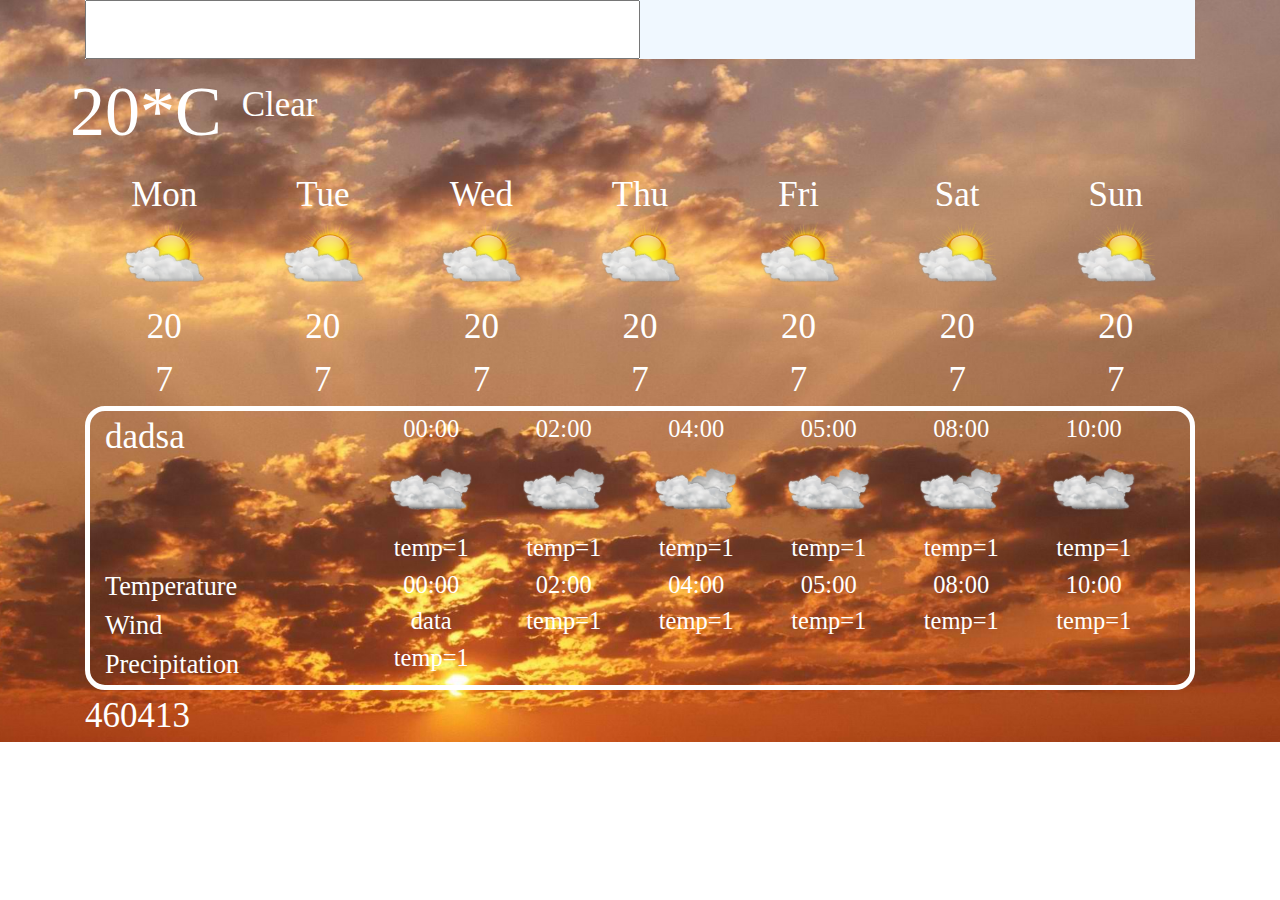
==== web/index.html @ 3d326f6d "Add files via upload" ====
<!DOCTYPE html>
<html>

<head>

    <link rel="stylesheet" href="https://stackpath.bootstrapcdn.com/bootstrap/4.3.1/css/bootstrap.min.css"
        integrity="sha384-ggOyR0iXCbMQv3Xipma34MD+dH/1fQ784/j6cY/iJTQUOhcWr7x9JvoRxT2MZw1T" crossorigin="anonymous">

    <script src="https://code.jquery.com/jquery-3.3.1.slim.min.js"
        integrity="sha384-q8i/X+965DzO0rT7abK41JStQIAqVgRVzpbzo5smXKp4YfRvH+8abtTE1Pi6jizo"
        crossorigin="anonymous"></script>
    <script src="https://cdnjs.cloudflare.com/ajax/libs/popper.js/1.14.7/umd/popper.min.js"
        integrity="sha384-UO2eT0CpHqdSJQ6hJty5KVphtPhzWj9WO1clHTMGa3JDZwrnQq4sF86dIHNDz0W1"
        crossorigin="anonymous"></script>
    <script src="https://stackpath.bootstrapcdn.com/bootstrap/4.3.1/js/bootstrap.min.js"
        integrity="sha384-JjSmVgyd0p3pXB1rRibZUAYoIIy6OrQ6VrjIEaFf/nJGzIxFDsf4x0xIM+B07jRM"
        crossorigin="anonymous"></script>


    <meta charset="utf-8">
    <meta http-equiv="X-UA-Compatible" content="IE=edge">
    <title>Rehtaew today!</title>
    <meta name="viewport" content="width=device-width, initial-scale=1">
    <link rel="stylesheet" type="text/css" media="screen" href="main.css">
    <script src="main.js"></script>

</head>

<body>
    <div id="trash"></div>
    <header></header>
    <!--site header -->
    <div class="container">
        <div class="searchTable">
            <!-- select city-->
            <input type="text" id="cityInputBox">
            <span class="glyphicon glyphicon-search"></span>
        </div>
        <div class="row">
            <!-- Main temprature -->
            <span id="tempratureMain">20*C</span>
            <span id="mainDescription">Clear</span>
        </div>
        <div></div>
        <div class="container">
            <div class="row plits">
                <!-- main plist-->
                <div class="col">
                    <div onclick="clickOnPlitsToLock(this.id)" id="plits1">
                        <div>Mon</div>
                        <div id="plitsWheaterStatus1">
                            <img src="../web/images/statusIcons/sunCloud.ico" alt="">
                        </div>
                        <div id="plitsTemperatureDay">20</div>
                        <div id="plitsTemperatureNIght">7</div>
                    </div>
                </div>
                <div class="col">
                    <div onclick="clickOnPlitsToLock(this.id)" id="plits2">
                        <div>Tue</div>
                        <div id="plitsWheaterStatus2">
                            <img src="../web/images/statusIcons/sunCloud.ico" alt="">
                        </div>
                        <div id="plitsTemperatureDay">20</div>
                        <div id="plitsTemperatureNIght">7</div>
                    </div>
                </div>
                <div class="col">
                    <div onclick="clickOnPlitsToLock(this.id)" id="plits3">
                        <div>Wed</div>
                        <div id="plitsWheaterStatus3">
                            <img src="../web/images/statusIcons/sunCloud.ico" alt="">
                        </div>
                        <div id="plitsTemperatureDay">20</div>
                        <div id="plitsTemperatureNIght">7</div>
                    </div>
                </div>
                <div class="col">
                    <div onclick="clickOnPlitsToLock(this.id)" id="plits">
                        <div>Thu</div>
                        <div id="plitsWheaterStatus4">
                            <img src="../web/images/statusIcons/sunCloud.ico" alt="">
                        </div>
                        <div id="plitsTemperatureDay">20</div>
                        <div id="plitsTemperatureNIght">7</div>
                    </div>
                </div>
                <div class="col">
                    <div onclick="clickOnPlitsToLock(this.id)" id="plits5">
                        <div>Fri</div>
                        <div id="plitsWheaterStatus5">
                            <img src="../web/images/statusIcons/sunCloud.ico" alt="">
                        </div>
                        <div id="plitsTemperatureDay">20</div>
                        <div id="plitsTemperatureNIght">7</div>
                    </div>
                </div>
                <div class="col">
                    <div onclick="clickOnPlitsToLock(this.id)" id="plits6">
                        <div>Sat</div>
                        <div id="plitsWheaterStatus6">
                            <img src="../web/images/statusIcons/sunCloud.ico" alt="">
                        </div>
                        <div id="plitsTemperatureDay">20</div>
                        <div id="plitsTemperatureNIght">7</div>
                    </div>
                </div>
                <div class="col">
                    <div onclick="clickOnPlitsToLock(this.id)" id="plits7">
                        <div>Sun</div>
                        <div id="plitsWheaterStatus7">
                            <img src="../web/images/statusIcons/sunCloud.ico" alt="">
                        </div>
                        <div id="plitsTemperatureDay">20</div>
                        <div id="plitsTemperatureNIght">7</div>
                    </div>
                </div>
            </div>
        </div>
        <div class="container   informationalPanel" id="informationalPanel">
            <div class="row">
                <!--informationalPanel-->
                <div class="col-md-3 col-lg-3">
                    dadsa
                </div>
                <div class="col-md-9 col-lg-9 timeCells row">
                    <div id="timeCell1" class="col">
                        <div>00:00</div>
                        <div><img src="../web/images/statusIcons/cloud.ico" alt=""></div>
                        <div>temp=1</div>
                    </div>
                    <div id="timeCell2" class="col">
                        <div>02:00</div>
                        <div><img src="../web/images/statusIcons/cloud.ico" alt=""></div>
                        <div>temp=1</div>
                    </div>
                    <div id="timeCell3" class="col">
                        <div>04:00</div>
                        <div><img src="../web/images/statusIcons/cloud.ico" alt=""></div>
                        <div>temp=1</div>
                    </div>
                    <div id="timeCell4" class="col">
                        <div>05:00</div>
                        <div><img src="../web/images/statusIcons/cloud.ico" alt=""></div>
                        <div>temp=1</div>
                    </div>
                    <div id="timeCell5" class="col">
                        <div>08:00</div>
                        <div><img src="../web/images/statusIcons/cloud.ico" alt=""></div>
                        <div>temp=1</div>
                    </div>
                    <div id="timeCell6" class="col">
                        <div>10:00</div>
                        <div><img src="../web/images/statusIcons/cloud.ico" alt=""></div>
                        <div>temp=1</div>
                    </div>
                </div>
            </div>
            <div class="row">
                <!--informationalPanel-->
                <div class="col-md-3 col-lg-3">
                    <div style="font-size:75%">Temperature</div>
                    <div style="font-size:75%">Wind</div>
                    <div style="font-size:75%">Precipitation</div>
                </div>
                <div class="col-md-9 col-lg-9 timeCells row">
                    <div id="timeCell1" class="col">
                        <div>00:00</div>
                        <div>data</div>
                        <div>temp=1</div>
                    </div>
                    <div id="timeCell2" class="col">
                        <div>02:00</div>
                        <div></div>
                        <div>temp=1</div>
                    </div>
                    <div id="timeCell3" class="col">
                        <div>04:00</div>
                        <div></div>
                        <div>temp=1</div>
                    </div>
                    <div id="timeCell4" class="col">
                        <div>05:00</div>
                        <div></div>
                        <div>temp=1</div>
                    </div>
                    <div id="timeCell5" class="col">
                        <div>08:00</div>
                        <div></div>
                        <div>temp=1</div>
                    </div>
                    <div id="timeCell6" class="col">
                        <div>10:00</div>
                        <div></div>
                        <div>temp=1</div>
                    </div>
                </div>
            </div>
        </div>
        <div>460413</div>
</body>

</html>
---- web/main.css ----
body {
    background-image: url("../web/images/background.jpg");  
    font-family: 'Lato', 'sans-serif' !important;
    -webkit-font-smoothing: subpixel-antialiased;
    width: 100%;
    height: 100%;
    background-position: center;
    background-repeat: no-repeat;
    background-size: cover;
    font-size: 35px;
    color: white;
}
input{
    color: black;
}
/*--- Search tabe ---*/
.searchTable{
    background-color: aliceblue;
}
.searchTable>input{
    width: 50%;
}
/*--- Search tabe ---*/
#tempratureMain{
    font-size: 50px;
    
}
#mainDescription{

}
/*--- Plits ---*/
.plitsLock{
    border: 5px solid white !important;
    border-bottom: none !important;
    border-radius: 20px;
    border-bottom-left-radius: 0;
    border-bottom-right-radius: 0;
    transition: 0.7s;
}
.plits{
    text-align: center;

}
.plits>div{
    padding-left: 0;
    padding-right: 0;
    margin-left: 0;
    margin-right: 0;
}
.plits>div>div{ 
    border: 5px solid;
    border-color: transparent;
    border-bottom: none;
    border-radius: 20px;
    border-bottom-left-radius: 0;
    border-bottom-right-radius: 0;
    transition: 0.4s;
}
.plits>div>div>div>img{
    width: 80px;
    height: 80px;
}
/*--- informationalPanel ---*/
.informationalPanel{
    border: 5px solid white;
    border-radius: 20px;
    margin-left: 0;
    margin-right: 0;

}
.informationalPanelRightUp{
    border: 5px solid white;
    border-radius: 20px;
    border-top-right-radius: 0;
    margin-left: 0;
    margin-right: 0;
    transition: 0.4s;
}
.informationalPanelDown{
    border: 5px solid white;
    border-radius: 20px;
    margin-left: 0;
    margin-right: 0;
    transition: 0.7s;
}
.informationalPanelLeftUp{
    border: 5px solid white;
    border-radius: 20px;
    border-top-left-radius: 0;
    margin-left: 0;
    margin-right: 0;
    transition: 0.4s;
}
/*--- timeCells ---*/
.timeCells{
    font-size: 70%;
    text-align: center; 
}
.timeCells>div>div{
    text-align: center;
}
.timeCells>div>div>img{
    width: 80%;
    height: 80%;
}
/*--- ID ---*/
#tempratureMain{
    font-size: 200%;
}
#mainDescription{
padding: 20px;
}
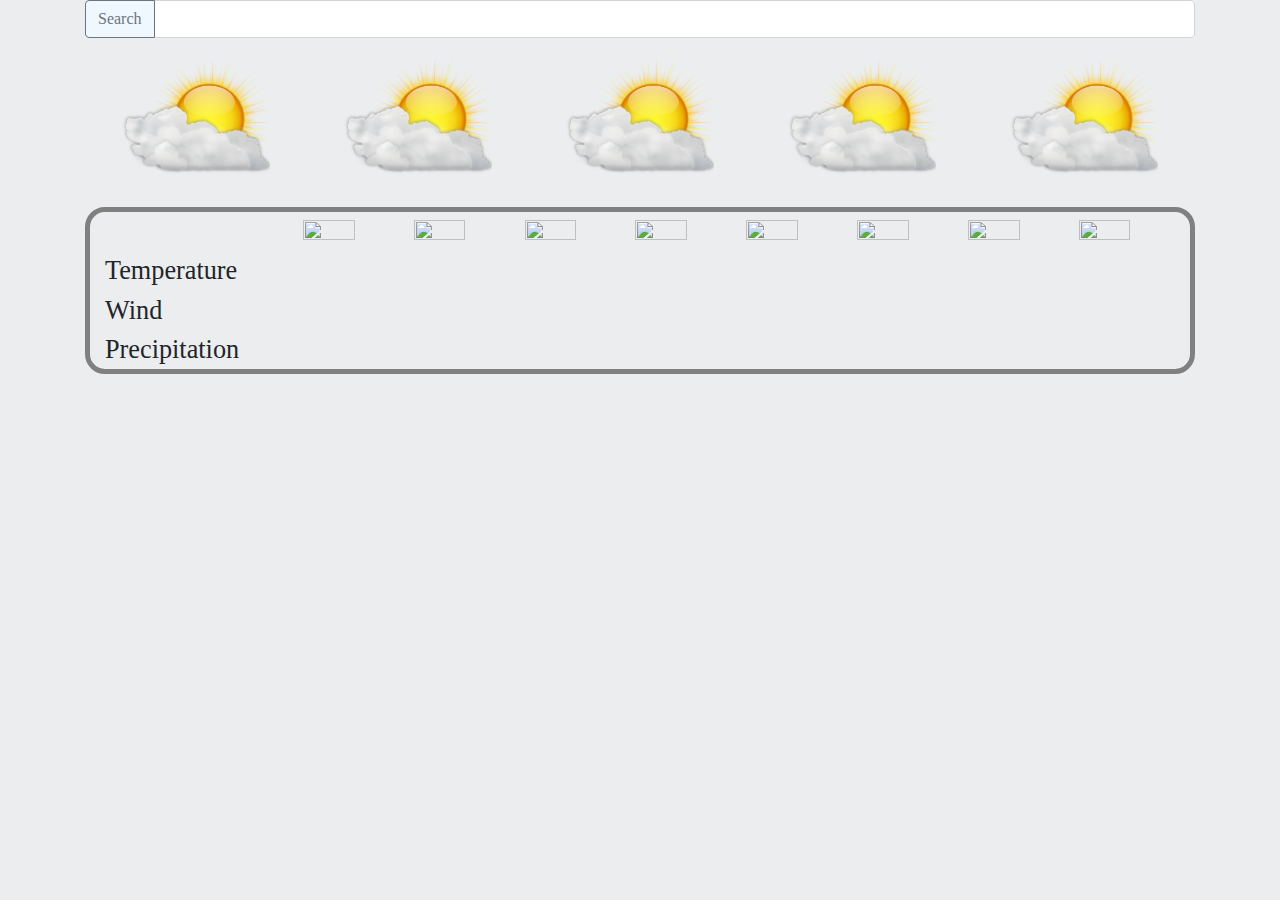
==== commit 756bd403: "make get data by slected city" ====
--- a/web/index.html
+++ b/web/index.html
@@ -1,203 +1,201 @@
-<!DOCTYPE html>
-<html>
-
-<head>
-
-    <link rel="stylesheet" href="https://stackpath.bootstrapcdn.com/bootstrap/4.3.1/css/bootstrap.min.css"
-        integrity="sha384-ggOyR0iXCbMQv3Xipma34MD+dH/1fQ784/j6cY/iJTQUOhcWr7x9JvoRxT2MZw1T" crossorigin="anonymous">
-
-    <script src="https://code.jquery.com/jquery-3.3.1.slim.min.js"
-        integrity="sha384-q8i/X+965DzO0rT7abK41JStQIAqVgRVzpbzo5smXKp4YfRvH+8abtTE1Pi6jizo"
-        crossorigin="anonymous"></script>
-    <script src="https://cdnjs.cloudflare.com/ajax/libs/popper.js/1.14.7/umd/popper.min.js"
-        integrity="sha384-UO2eT0CpHqdSJQ6hJty5KVphtPhzWj9WO1clHTMGa3JDZwrnQq4sF86dIHNDz0W1"
-        crossorigin="anonymous"></script>
-    <script src="https://stackpath.bootstrapcdn.com/bootstrap/4.3.1/js/bootstrap.min.js"
-        integrity="sha384-JjSmVgyd0p3pXB1rRibZUAYoIIy6OrQ6VrjIEaFf/nJGzIxFDsf4x0xIM+B07jRM"
-        crossorigin="anonymous"></script>
-
-
-    <meta charset="utf-8">
-    <meta http-equiv="X-UA-Compatible" content="IE=edge">
-    <title>Rehtaew today!</title>
-    <meta name="viewport" content="width=device-width, initial-scale=1">
-    <link rel="stylesheet" type="text/css" media="screen" href="main.css">
-    <script src="main.js"></script>
-
-</head>
-
-<body>
-    <div id="trash"></div>
-    <header></header>
-    <!--site header -->
-    <div class="container">
-        <div class="searchTable">
-            <!-- select city-->
-            <input type="text" id="cityInputBox">
-            <span class="glyphicon glyphicon-search"></span>
-        </div>
-        <div class="row">
-            <!-- Main temprature -->
-            <span id="tempratureMain">20*C</span>
-            <span id="mainDescription">Clear</span>
-        </div>
-        <div></div>
-        <div class="container">
-            <div class="row plits">
-                <!-- main plist-->
-                <div class="col">
-                    <div onclick="clickOnPlitsToLock(this.id)" id="plits1">
-                        <div>Mon</div>
-                        <div id="plitsWheaterStatus1">
-                            <img src="../web/images/statusIcons/sunCloud.ico" alt="">
-                        </div>
-                        <div id="plitsTemperatureDay">20</div>
-                        <div id="plitsTemperatureNIght">7</div>
-                    </div>
-                </div>
-                <div class="col">
-                    <div onclick="clickOnPlitsToLock(this.id)" id="plits2">
-                        <div>Tue</div>
-                        <div id="plitsWheaterStatus2">
-                            <img src="../web/images/statusIcons/sunCloud.ico" alt="">
-                        </div>
-                        <div id="plitsTemperatureDay">20</div>
-                        <div id="plitsTemperatureNIght">7</div>
-                    </div>
-                </div>
-                <div class="col">
-                    <div onclick="clickOnPlitsToLock(this.id)" id="plits3">
-                        <div>Wed</div>
-                        <div id="plitsWheaterStatus3">
-                            <img src="../web/images/statusIcons/sunCloud.ico" alt="">
-                        </div>
-                        <div id="plitsTemperatureDay">20</div>
-                        <div id="plitsTemperatureNIght">7</div>
-                    </div>
-                </div>
-                <div class="col">
-                    <div onclick="clickOnPlitsToLock(this.id)" id="plits">
-                        <div>Thu</div>
-                        <div id="plitsWheaterStatus4">
-                            <img src="../web/images/statusIcons/sunCloud.ico" alt="">
-                        </div>
-                        <div id="plitsTemperatureDay">20</div>
-                        <div id="plitsTemperatureNIght">7</div>
-                    </div>
-                </div>
-                <div class="col">
-                    <div onclick="clickOnPlitsToLock(this.id)" id="plits5">
-                        <div>Fri</div>
-                        <div id="plitsWheaterStatus5">
-                            <img src="../web/images/statusIcons/sunCloud.ico" alt="">
-                        </div>
-                        <div id="plitsTemperatureDay">20</div>
-                        <div id="plitsTemperatureNIght">7</div>
-                    </div>
-                </div>
-                <div class="col">
-                    <div onclick="clickOnPlitsToLock(this.id)" id="plits6">
-                        <div>Sat</div>
-                        <div id="plitsWheaterStatus6">
-                            <img src="../web/images/statusIcons/sunCloud.ico" alt="">
-                        </div>
-                        <div id="plitsTemperatureDay">20</div>
-                        <div id="plitsTemperatureNIght">7</div>
-                    </div>
-                </div>
-                <div class="col">
-                    <div onclick="clickOnPlitsToLock(this.id)" id="plits7">
-                        <div>Sun</div>
-                        <div id="plitsWheaterStatus7">
-                            <img src="../web/images/statusIcons/sunCloud.ico" alt="">
-                        </div>
-                        <div id="plitsTemperatureDay">20</div>
-                        <div id="plitsTemperatureNIght">7</div>
-                    </div>
-                </div>
-            </div>
-        </div>
-        <div class="container   informationalPanel" id="informationalPanel">
-            <div class="row">
-                <!--informationalPanel-->
-                <div class="col-md-3 col-lg-3">
-                    dadsa
-                </div>
-                <div class="col-md-9 col-lg-9 timeCells row">
-                    <div id="timeCell1" class="col">
-                        <div>00:00</div>
-                        <div><img src="../web/images/statusIcons/cloud.ico" alt=""></div>
-                        <div>temp=1</div>
-                    </div>
-                    <div id="timeCell2" class="col">
-                        <div>02:00</div>
-                        <div><img src="../web/images/statusIcons/cloud.ico" alt=""></div>
-                        <div>temp=1</div>
-                    </div>
-                    <div id="timeCell3" class="col">
-                        <div>04:00</div>
-                        <div><img src="../web/images/statusIcons/cloud.ico" alt=""></div>
-                        <div>temp=1</div>
-                    </div>
-                    <div id="timeCell4" class="col">
-                        <div>05:00</div>
-                        <div><img src="../web/images/statusIcons/cloud.ico" alt=""></div>
-                        <div>temp=1</div>
-                    </div>
-                    <div id="timeCell5" class="col">
-                        <div>08:00</div>
-                        <div><img src="../web/images/statusIcons/cloud.ico" alt=""></div>
-                        <div>temp=1</div>
-                    </div>
-                    <div id="timeCell6" class="col">
-                        <div>10:00</div>
-                        <div><img src="../web/images/statusIcons/cloud.ico" alt=""></div>
-                        <div>temp=1</div>
-                    </div>
-                </div>
-            </div>
-            <div class="row">
-                <!--informationalPanel-->
-                <div class="col-md-3 col-lg-3">
-                    <div style="font-size:75%">Temperature</div>
-                    <div style="font-size:75%">Wind</div>
-                    <div style="font-size:75%">Precipitation</div>
-                </div>
-                <div class="col-md-9 col-lg-9 timeCells row">
-                    <div id="timeCell1" class="col">
-                        <div>00:00</div>
-                        <div>data</div>
-                        <div>temp=1</div>
-                    </div>
-                    <div id="timeCell2" class="col">
-                        <div>02:00</div>
-                        <div></div>
-                        <div>temp=1</div>
-                    </div>
-                    <div id="timeCell3" class="col">
-                        <div>04:00</div>
-                        <div></div>
-                        <div>temp=1</div>
-                    </div>
-                    <div id="timeCell4" class="col">
-                        <div>05:00</div>
-                        <div></div>
-                        <div>temp=1</div>
-                    </div>
-                    <div id="timeCell5" class="col">
-                        <div>08:00</div>
-                        <div></div>
-                        <div>temp=1</div>
-                    </div>
-                    <div id="timeCell6" class="col">
-                        <div>10:00</div>
-                        <div></div>
-                        <div>temp=1</div>
-                    </div>
-                </div>
-            </div>
-        </div>
-        <div>460413</div>
-</body>
-
+<!DOCTYPE html>
+
+
+
+<html>
+
+<head>
+
+    <link rel="stylesheet" href="https://stackpath.bootstrapcdn.com/bootstrap/4.3.1/css/bootstrap.min.css"
+        integrity="sha384-ggOyR0iXCbMQv3Xipma34MD+dH/1fQ784/j6cY/iJTQUOhcWr7x9JvoRxT2MZw1T" crossorigin="anonymous">
+
+    <script src="https://code.jquery.com/jquery-3.3.1.slim.min.js"
+        integrity="sha384-q8i/X+965DzO0rT7abK41JStQIAqVgRVzpbzo5smXKp4YfRvH+8abtTE1Pi6jizo"
+        crossorigin="anonymous"></script>
+    <script src="https://cdnjs.cloudflare.com/ajax/libs/popper.js/1.14.7/umd/popper.min.js"
+        integrity="sha384-UO2eT0CpHqdSJQ6hJty5KVphtPhzWj9WO1clHTMGa3JDZwrnQq4sF86dIHNDz0W1"
+        crossorigin="anonymous"></script>
+    <script src="https://stackpath.bootstrapcdn.com/bootstrap/4.3.1/js/bootstrap.min.js"
+        integrity="sha384-JjSmVgyd0p3pXB1rRibZUAYoIIy6OrQ6VrjIEaFf/nJGzIxFDsf4x0xIM+B07jRM"
+        crossorigin="anonymous"></script>
+    <script src="https://ajax.googleapis.com/ajax/libs/jquery/3.3.1/jquery.min.js"></script>
+
+    <meta charset="utf-8">
+    <meta http-equiv="X-UA-Compatible" content="IE=edge">
+    <title>Rehtaew today!</title>
+    <meta name="viewport" content="width=device-width, initial-scale=1">
+    <link rel="stylesheet" type="text/css" media="screen" href="main.css">
+    <script type="text/javascript" src="main.js"></script>
+
+</head>
+
+<body>
+    <script type="text/javascript">
+        var object;
+        document.addEventListener("DOMContentLoaded", function () {
+            onLoadPage("Daugavpils,lv");
+        });
+
+    </script>
+
+    <div id="trash"></div>
+    <header></header>
+    <!--site header -->
+    <div class="container">
+        <div class="searchTable">
+            <!-- select city-->
+            <div class="input-group mb-3">
+                <div class="input-group-prepend">
+                    <button onclick="onLoadPage(document.getElementById('cityInputBox').value)" class="btn btn-outline-secondary" type="button">Search</button>
+                </div>
+                <input type="search" class="form-control" placeholder="" aria-label="" aria-describedby="basic-addon1" id="cityInputBox" name="cityName">
+            </div>
+        </div>
+        <div class="container">
+            <div class="row plits">
+                <!-- main plist-->
+                <div class="col">
+                    <div onclick="clickOnPlitsToLock(this.id)" id="plits1">
+                        <div id="plitsDayName1"></div>
+                        <div>
+                            <img id="plitsWheaterStatus1" src="../web/images/statusIcons/sunCloud.ico" alt="">
+                        </div>
+                        <div id="plitsTemperatureMax1"></div>
+                        <div id="plitsTemperatureMin1"></div>
+                    </div>
+                </div>
+                <div class="col">
+                    <div onclick="clickOnPlitsToLock(this.id)" id="plits2">
+                        <div id="plitsDayName2"></div>
+                        <div>
+                            <img id="plitsWheaterStatus2" src="../web/images/statusIcons/sunCloud.ico" alt="">
+                        </div>
+                        <div id="plitsTemperatureMax2"></div>
+                        <div id="plitsTemperatureMin2"></div>
+                    </div>
+                </div>
+                <div class="col">
+                    <div onclick="clickOnPlitsToLock(this.id)" id="plits3">
+                        <div id="plitsDayName3"></div>
+                        <div>
+                            <img id="plitsWheaterStatus3" src="../web/images/statusIcons/sunCloud.ico" alt="">
+                        </div>
+                        <div id="plitsTemperatureMax3"></div>
+                        <div id="plitsTemperatureMin3"></div>
+                    </div>
+                </div>
+                <div class="col">
+                    <div onclick="clickOnPlitsToLock(this.id)" id="plits4">
+                        <div id="plitsDayName4"></div>
+                        <div>
+                            <img id="plitsWheaterStatus4" src="../web/images/statusIcons/sunCloud.ico" alt="">
+                        </div>
+                        <div id="plitsTemperatureMax4"></div>
+                        <div id="plitsTemperatureMin4"></div>
+                    </div>
+                </div>
+                <div class="col">
+                    <div onclick="clickOnPlitsToLock(this.id)" id="plits5">
+                        <div id="plitsDayName5"></div>
+                        <div>
+                            <img id="plitsWheaterStatus5" src="../web/images/statusIcons/sunCloud.ico" alt="">
+                        </div>
+                        <div id="plitsTemperatureMax5"></div>
+                        <div id="plitsTemperatureMin5"></div>
+                    </div>
+                </div>
+            </div>
+        </div>
+        <div class="container   informationalPanel" id="informationalPanel">
+            <div class="row">
+                <!--informationalPanel-->
+                <div class="col-md-2 col-lg-2" id="nameOfDay"></div>
+                <div class="col-md-10 col-lg-10 timeCells row">
+                    <div class="col">
+                        <div id="timeCell1Time"></div>
+                        <div><img id="timeCell1statusImg" src="" alt=""></div>
+                    </div>
+                    <div class="col">
+                        <div id="timeCell2Time"></div>
+                        <div><img id="timeCell2statusImg" src="" alt=""></div>
+                    </div>
+                    <div class="col">
+                        <div id="timeCell3Time"></div>
+                        <div><img id="timeCell3statusImg" src="" alt=""></div>
+                    </div>
+                    <div class="col">
+                        <div id="timeCell4Time"></div>
+                        <div><img id="timeCell4statusImg" src="" alt=""></div>
+                    </div>
+                    <div class="col">
+                        <div id="timeCell5Time"></div>
+                        <div><img id="timeCell5statusImg" src="" alt=""></div>
+                    </div>
+                    <div class="col">
+                        <div id="timeCell6Time"></div>
+                        <div><img id="timeCell6statusImg" src="" alt=""></div>
+                    </div>
+                    <div class="col">
+                        <div id="timeCell7Time"></div>
+                        <div><img id="timeCell7statusImg" src="" alt=""></div>
+                    </div>
+                    <div class="col">
+                        <div id="timeCell8Time"></div>
+                        <div><img id="timeCell8statusImg" src="" alt=""></div>
+                    </div>
+                </div>
+            </div>
+            <div class="row">
+                <!--informationalPanel-->
+                <div class="col-md-2 col-lg-2">
+                    <div style="font-size:75%">Temperature</div>
+                    <div style="font-size:75%">Wind</div>
+                    <div style="font-size:75%">Precipitation</div>
+                </div>
+                <div class="col-md-10 col-lg-10 timeCells row">
+                    <div class="col">
+                        <div id="timeCell1Temperature"></div>
+                        <div id="timeCell1WindDerrection"></div>
+                        <div id="timeCell1Precipitation"></div>
+                    </div>
+                    <div class="col">
+                        <div id="timeCell2Temperature"></div>
+                        <div id="timeCell2WindDerrection"></div>
+                        <div id="timeCell2Precipitation"></div>
+                    </div>
+                    <div class="col">
+                        <div id="timeCell3Temperature"></div>
+                        <div id="timeCell3WindDerrection"></div>
+                        <div id="timeCell3Precipitation"></div>
+                    </div>
+                    <div class="col">
+                        <div id="timeCell4Temperature"></div>
+                        <div id="timeCell4WindDerrection"></div>
+                        <div id="timeCell4Precipitation"></div>
+                    </div>
+                    <div class="col">
+                        <div id="timeCell5Temperature"></div>
+                        <div id="timeCell5WindDerrection"></div>
+                        <div id="timeCell5Precipitation"></div>
+                    </div>
+                    <div class="col">
+                        <div id="timeCell6Temperature"></div>
+                        <div id="timeCell6WindDerrection"></div>
+                        <div id="timeCell6Precipitation"></div>
+                    </div>
+                    <div class="col">
+                        <div id="timeCell7Temperature"></div>
+                        <div id="timeCell7WindDerrection"></div>
+                        <div id="timeCell7Precipitation"></div>
+                    </div>
+                    <div class="col">
+                        <div id="timeCell8Temperature"></div>
+                        <div id="timeCell8WindDerrection"></div>
+                        <div id="timeCell8Precipitation"></div>
+                    </div>
+                </div>
+            </div>
+        </div>
+</body>
+
 </html>--- a/web/main.css
+++ b/web/main.css
@@ -1,5 +1,6 @@
 body {
-    background-image: url("../web/images/background.jpg");  
+    /* background-image: url("../web/images/background.jpg");   */
+    background-color: #EBEDEE;
     font-family: 'Lato', 'sans-serif' !important;
     -webkit-font-smoothing: subpixel-antialiased;
     width: 100%;
@@ -8,7 +9,7 @@
     background-repeat: no-repeat;
     background-size: cover;
     font-size: 35px;
-    color: white;
+    /* color: white; */
 }
 input{
     color: black;
@@ -25,12 +26,9 @@
     font-size: 50px;
     
 }
-#mainDescription{
-
-}
 /*--- Plits ---*/
 .plitsLock{
-    border: 5px solid white !important;
+    border: 5px solid gray !important;
     border-bottom: none !important;
     border-radius: 20px;
     border-bottom-left-radius: 0;
@@ -57,19 +55,19 @@
     transition: 0.4s;
 }
 .plits>div>div>div>img{
-    width: 80px;
-    height: 80px;
+    width: 70%;
+    height: 70%;
 }
 /*--- informationalPanel ---*/
 .informationalPanel{
-    border: 5px solid white;
+    border: 5px solid gray;
     border-radius: 20px;
     margin-left: 0;
     margin-right: 0;
 
 }
 .informationalPanelRightUp{
-    border: 5px solid white;
+    border: 5px solid gray;
     border-radius: 20px;
     border-top-right-radius: 0;
     margin-left: 0;
@@ -77,14 +75,14 @@
     transition: 0.4s;
 }
 .informationalPanelDown{
-    border: 5px solid white;
+    border: 5px solid gray;
     border-radius: 20px;
     margin-left: 0;
     margin-right: 0;
     transition: 0.7s;
 }
 .informationalPanelLeftUp{
-    border: 5px solid white;
+    border: 5px solid gray;
     border-radius: 20px;
     border-top-left-radius: 0;
     margin-left: 0;
@@ -95,6 +93,7 @@
 .timeCells{
     font-size: 70%;
     text-align: center; 
+    opacity: 1;
 }
 .timeCells>div>div{
     text-align: center;
@@ -103,6 +102,18 @@
     width: 80%;
     height: 80%;
 }
+/*--- animations --- */
+.m-fadeOut {
+    visibility: hidden;
+    opacity: 0;
+    transition: visibility 0s linear 0ms, opacity 200ms;
+  }
+  .m-fadeIn {
+    visibility: visible;
+    opacity: 1;
+    transition: visibility 0s linear 0s, opacity 200ms;
+  }
+
 /*--- ID ---*/
 #tempratureMain{
     font-size: 200%;
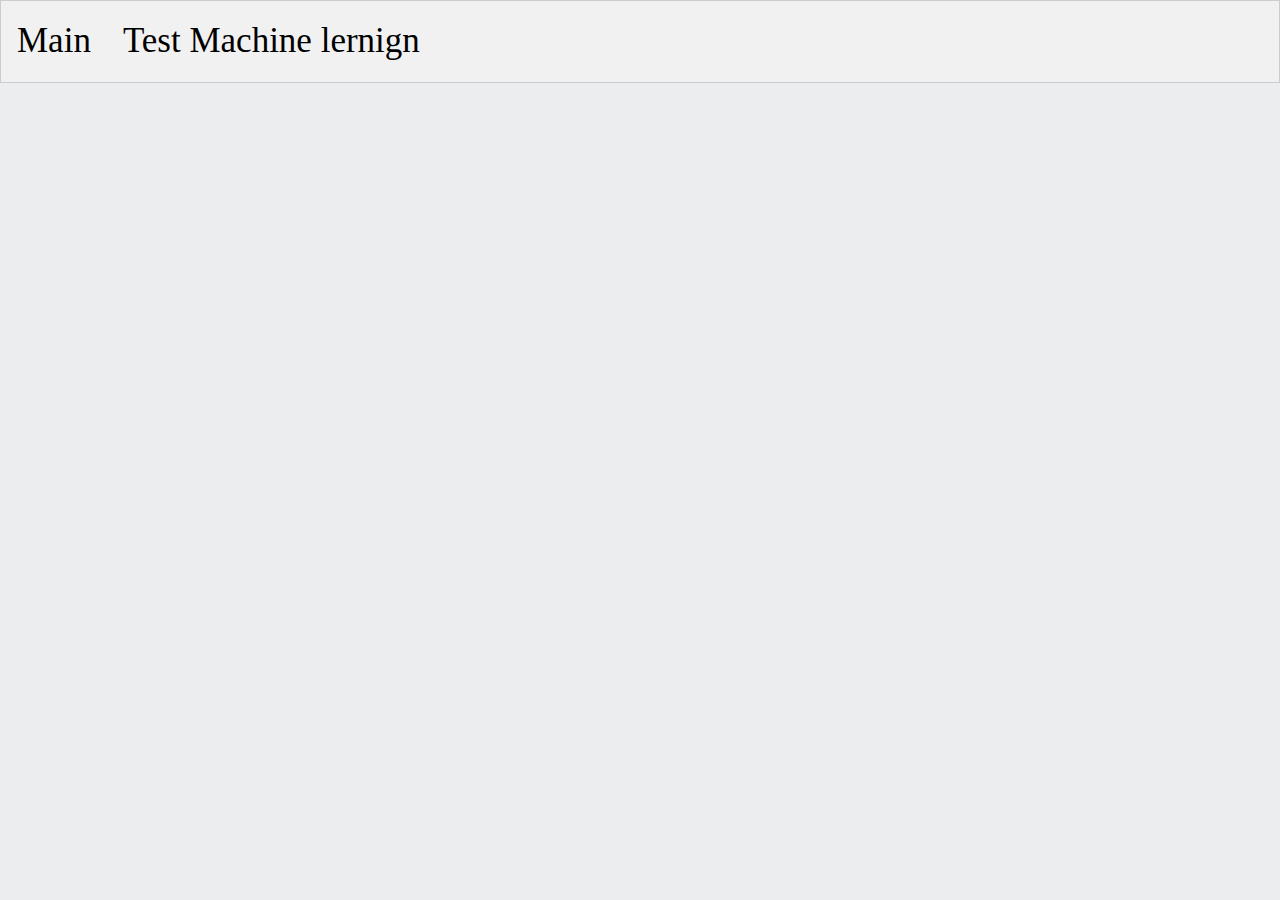
==== commit 96b0542b: "Complete web" ====
--- a/web/index.html
+++ b/web/index.html
@@ -28,6 +28,13 @@
     <script type="text/javascript" src="main.js"></script>
 
 </head>
+<header>
+    <!-- Tab links -->
+    <div class="tab">
+        <button class="tablinks" onclick="openTab(event, 'mainTab')">Main</button>
+        <button class="tablinks" onclick="openTab(event, 'modelTab')">Test Machine lernign</button>
+    </div>
+</header>
 
 <body>
     <script type="text/javascript">
@@ -38,164 +45,331 @@
 
     </script>
 
-    <div id="trash"></div>
-    <header></header>
-    <!--site header -->
-    <div class="container">
-        <div class="searchTable">
-            <!-- select city-->
-            <div class="input-group mb-3">
-                <div class="input-group-prepend">
-                    <button onclick="onLoadPage(document.getElementById('cityInputBox').value)" class="btn btn-outline-secondary" type="button">Search</button>
-                </div>
-                <input type="search" class="form-control" placeholder="" aria-label="" aria-describedby="basic-addon1" id="cityInputBox" name="cityName">
+    <div id="mainTab" class="tabcontent">
+        <div id="trash"></div>
+        <header></header>
+        <!--site header -->
+        <div class="container">
+            <div class="searchTable">
+                <!-- select city-->
+                <div class="input-group mb-3">
+                    <div class="input-group-prepend">
+                        <button onclick="onLoadPage(document.getElementById('cityInputBox').value)"
+                            class="btn btn-outline-secondary" type="button">Search</button>
+                    </div>
+                    <input type="search" class="form-control" placeholder="" aria-label=""
+                        aria-describedby="basic-addon1" id="cityInputBox" name="cityName">
+                </div>
+            </div>
+            <div class="container">
+                <div class="row plits">
+                    <!-- main plist-->
+                    <div class="col">
+                        <div onclick="clickOnPlitsToLock(this.id)" id="plits1">
+                            <div id="plitsDayName1"></div>
+                            <div>
+                                <img id="plitsWheaterStatus1" src="../web/images/statusIcons/sunCloud.ico" alt="">
+                            </div>
+                            <div id="plitsTemperatureMax1"></div>
+                            <div id="plitsTemperatureMin1"></div>
+                        </div>
+                    </div>
+                    <div class="col">
+                        <div onclick="clickOnPlitsToLock(this.id)" id="plits2">
+                            <div id="plitsDayName2"></div>
+                            <div>
+                                <img id="plitsWheaterStatus2" src="../web/images/statusIcons/sunCloud.ico" alt="">
+                            </div>
+                            <div id="plitsTemperatureMax2"></div>
+                            <div id="plitsTemperatureMin2"></div>
+                        </div>
+                    </div>
+                    <div class="col">
+                        <div onclick="clickOnPlitsToLock(this.id)" id="plits3">
+                            <div id="plitsDayName3"></div>
+                            <div>
+                                <img id="plitsWheaterStatus3" src="../web/images/statusIcons/sunCloud.ico" alt="">
+                            </div>
+                            <div id="plitsTemperatureMax3"></div>
+                            <div id="plitsTemperatureMin3"></div>
+                        </div>
+                    </div>
+                    <div class="col">
+                        <div onclick="clickOnPlitsToLock(this.id)" id="plits4">
+                            <div id="plitsDayName4"></div>
+                            <div>
+                                <img id="plitsWheaterStatus4" src="../web/images/statusIcons/sunCloud.ico" alt="">
+                            </div>
+                            <div id="plitsTemperatureMax4"></div>
+                            <div id="plitsTemperatureMin4"></div>
+                        </div>
+                    </div>
+                    <div class="col">
+                        <div onclick="clickOnPlitsToLock(this.id)" id="plits5">
+                            <div id="plitsDayName5"></div>
+                            <div>
+                                <img id="plitsWheaterStatus5" src="../web/images/statusIcons/sunCloud.ico" alt="">
+                            </div>
+                            <div id="plitsTemperatureMax5"></div>
+                            <div id="plitsTemperatureMin5"></div>
+                        </div>
+                    </div>
+                </div>
+            </div>
+            <div class="container   informationalPanel" id="informationalPanel">
+                <div class="row">
+                    <!--informationalPanel-->
+                    <div class="col-md-2 col-lg-2" id="nameOfDay"></div>
+                    <div class="col-md-10 col-lg-10 timeCells row">
+                        <div class="col">
+                            <div id="timeCell1Time"></div>
+                            <div><img id="timeCell1statusImg" src="" alt=""></div>
+                        </div>
+                        <div class="col">
+                            <div id="timeCell2Time"></div>
+                            <div><img id="timeCell2statusImg" src="" alt=""></div>
+                        </div>
+                        <div class="col">
+                            <div id="timeCell3Time"></div>
+                            <div><img id="timeCell3statusImg" src="" alt=""></div>
+                        </div>
+                        <div class="col">
+                            <div id="timeCell4Time"></div>
+                            <div><img id="timeCell4statusImg" src="" alt=""></div>
+                        </div>
+                        <div class="col">
+                            <div id="timeCell5Time"></div>
+                            <div><img id="timeCell5statusImg" src="" alt=""></div>
+                        </div>
+                        <div class="col">
+                            <div id="timeCell6Time"></div>
+                            <div><img id="timeCell6statusImg" src="" alt=""></div>
+                        </div>
+                        <div class="col">
+                            <div id="timeCell7Time"></div>
+                            <div><img id="timeCell7statusImg" src="" alt=""></div>
+                        </div>
+                        <div class="col">
+                            <div id="timeCell8Time"></div>
+                            <div><img id="timeCell8statusImg" src="" alt=""></div>
+                        </div>
+                    </div>
+                </div>
+                <div class="row">
+                    <!--informationalPanel-->
+                    <div class="col-md-2 col-lg-2">
+                        <div style="font-size:75%">Temperature</div>
+                        <div style="font-size:75%">Wind</div>
+                        <div style="font-size:75%">Precipitation</div>
+                    </div>
+                    <div class="col-md-10 col-lg-10 timeCells row">
+                        <div class="col">
+                            <div id="timeCell1Temperature"></div>
+                            <div id="timeCell1WindDerrection"></div>
+                            <div id="timeCell1Precipitation"></div>
+                        </div>
+                        <div class="col">
+                            <div id="timeCell2Temperature"></div>
+                            <div id="timeCell2WindDerrection"></div>
+                            <div id="timeCell2Precipitation"></div>
+                        </div>
+                        <div class="col">
+                            <div id="timeCell3Temperature"></div>
+                            <div id="timeCell3WindDerrection"></div>
+                            <div id="timeCell3Precipitation"></div>
+                        </div>
+                        <div class="col">
+                            <div id="timeCell4Temperature"></div>
+                            <div id="timeCell4WindDerrection"></div>
+                            <div id="timeCell4Precipitation"></div>
+                        </div>
+                        <div class="col">
+                            <div id="timeCell5Temperature"></div>
+                            <div id="timeCell5WindDerrection"></div>
+                            <div id="timeCell5Precipitation"></div>
+                        </div>
+                        <div class="col">
+                            <div id="timeCell6Temperature"></div>
+                            <div id="timeCell6WindDerrection"></div>
+                            <div id="timeCell6Precipitation"></div>
+                        </div>
+                        <div class="col">
+                            <div id="timeCell7Temperature"></div>
+                            <div id="timeCell7WindDerrection"></div>
+                            <div id="timeCell7Precipitation"></div>
+                        </div>
+                        <div class="col">
+                            <div id="timeCell8Temperature"></div>
+                            <div id="timeCell8WindDerrection"></div>
+                            <div id="timeCell8Precipitation"></div>
+                        </div>
+                    </div>
+                </div>
             </div>
         </div>
-        <div class="container">
-            <div class="row plits">
-                <!-- main plist-->
-                <div class="col">
-                    <div onclick="clickOnPlitsToLock(this.id)" id="plits1">
-                        <div id="plitsDayName1"></div>
-                        <div>
-                            <img id="plitsWheaterStatus1" src="../web/images/statusIcons/sunCloud.ico" alt="">
-                        </div>
-                        <div id="plitsTemperatureMax1"></div>
-                        <div id="plitsTemperatureMin1"></div>
-                    </div>
-                </div>
-                <div class="col">
-                    <div onclick="clickOnPlitsToLock(this.id)" id="plits2">
-                        <div id="plitsDayName2"></div>
-                        <div>
-                            <img id="plitsWheaterStatus2" src="../web/images/statusIcons/sunCloud.ico" alt="">
-                        </div>
-                        <div id="plitsTemperatureMax2"></div>
-                        <div id="plitsTemperatureMin2"></div>
-                    </div>
-                </div>
-                <div class="col">
-                    <div onclick="clickOnPlitsToLock(this.id)" id="plits3">
-                        <div id="plitsDayName3"></div>
-                        <div>
-                            <img id="plitsWheaterStatus3" src="../web/images/statusIcons/sunCloud.ico" alt="">
-                        </div>
-                        <div id="plitsTemperatureMax3"></div>
-                        <div id="plitsTemperatureMin3"></div>
-                    </div>
-                </div>
-                <div class="col">
-                    <div onclick="clickOnPlitsToLock(this.id)" id="plits4">
-                        <div id="plitsDayName4"></div>
-                        <div>
-                            <img id="plitsWheaterStatus4" src="../web/images/statusIcons/sunCloud.ico" alt="">
-                        </div>
-                        <div id="plitsTemperatureMax4"></div>
-                        <div id="plitsTemperatureMin4"></div>
-                    </div>
-                </div>
-                <div class="col">
-                    <div onclick="clickOnPlitsToLock(this.id)" id="plits5">
-                        <div id="plitsDayName5"></div>
-                        <div>
-                            <img id="plitsWheaterStatus5" src="../web/images/statusIcons/sunCloud.ico" alt="">
-                        </div>
-                        <div id="plitsTemperatureMax5"></div>
-                        <div id="plitsTemperatureMin5"></div>
-                    </div>
-                </div>
-            </div>
-        </div>
-        <div class="container   informationalPanel" id="informationalPanel">
-            <div class="row">
-                <!--informationalPanel-->
-                <div class="col-md-2 col-lg-2" id="nameOfDay"></div>
-                <div class="col-md-10 col-lg-10 timeCells row">
-                    <div class="col">
-                        <div id="timeCell1Time"></div>
-                        <div><img id="timeCell1statusImg" src="" alt=""></div>
-                    </div>
-                    <div class="col">
-                        <div id="timeCell2Time"></div>
-                        <div><img id="timeCell2statusImg" src="" alt=""></div>
-                    </div>
-                    <div class="col">
-                        <div id="timeCell3Time"></div>
-                        <div><img id="timeCell3statusImg" src="" alt=""></div>
-                    </div>
-                    <div class="col">
-                        <div id="timeCell4Time"></div>
-                        <div><img id="timeCell4statusImg" src="" alt=""></div>
-                    </div>
-                    <div class="col">
-                        <div id="timeCell5Time"></div>
-                        <div><img id="timeCell5statusImg" src="" alt=""></div>
-                    </div>
-                    <div class="col">
-                        <div id="timeCell6Time"></div>
-                        <div><img id="timeCell6statusImg" src="" alt=""></div>
-                    </div>
-                    <div class="col">
-                        <div id="timeCell7Time"></div>
-                        <div><img id="timeCell7statusImg" src="" alt=""></div>
-                    </div>
-                    <div class="col">
-                        <div id="timeCell8Time"></div>
-                        <div><img id="timeCell8statusImg" src="" alt=""></div>
-                    </div>
-                </div>
-            </div>
-            <div class="row">
-                <!--informationalPanel-->
-                <div class="col-md-2 col-lg-2">
-                    <div style="font-size:75%">Temperature</div>
-                    <div style="font-size:75%">Wind</div>
-                    <div style="font-size:75%">Precipitation</div>
-                </div>
-                <div class="col-md-10 col-lg-10 timeCells row">
-                    <div class="col">
-                        <div id="timeCell1Temperature"></div>
-                        <div id="timeCell1WindDerrection"></div>
-                        <div id="timeCell1Precipitation"></div>
-                    </div>
-                    <div class="col">
-                        <div id="timeCell2Temperature"></div>
-                        <div id="timeCell2WindDerrection"></div>
-                        <div id="timeCell2Precipitation"></div>
-                    </div>
-                    <div class="col">
-                        <div id="timeCell3Temperature"></div>
-                        <div id="timeCell3WindDerrection"></div>
-                        <div id="timeCell3Precipitation"></div>
-                    </div>
-                    <div class="col">
-                        <div id="timeCell4Temperature"></div>
-                        <div id="timeCell4WindDerrection"></div>
-                        <div id="timeCell4Precipitation"></div>
-                    </div>
-                    <div class="col">
-                        <div id="timeCell5Temperature"></div>
-                        <div id="timeCell5WindDerrection"></div>
-                        <div id="timeCell5Precipitation"></div>
-                    </div>
-                    <div class="col">
-                        <div id="timeCell6Temperature"></div>
-                        <div id="timeCell6WindDerrection"></div>
-                        <div id="timeCell6Precipitation"></div>
-                    </div>
-                    <div class="col">
-                        <div id="timeCell7Temperature"></div>
-                        <div id="timeCell7WindDerrection"></div>
-                        <div id="timeCell7Precipitation"></div>
-                    </div>
-                    <div class="col">
-                        <div id="timeCell8Temperature"></div>
-                        <div id="timeCell8WindDerrection"></div>
-                        <div id="timeCell8Precipitation"></div>
-                    </div>
-                </div>
-            </div>
-        </div>
+    </div>
+    <div id="modelTab" class="tabcontent modelDataInputs">
+        <form>
+            <div class="row">
+                <div class="col">
+                    <div class="form-group">
+                        <label>Year:</label>
+                        <input type="text" class="form-control" id="Year">
+                    </div>
+                </div>
+                <div class="col">
+                    <div class="form-group">
+                        <label>Month:</label>
+                        <input type="text" class="form-control" id="Month">
+                    </div>
+                </div>
+                <div class="col">
+                    <div class="form-group">
+                        <label>Day:</label>
+                        <input type="text" class="form-control" id="Day">
+                    </div>
+                </div>
+                <div class="col">
+                    <div class="form-group">
+                        <label>Hour:</label>
+                        <input type="text" class="form-control" id="Hour">
+                    </div>
+                </div>
+            </div>
+            <div class="row">
+                <div class="col">
+                    <div class="form-group">
+                        <label>Temperature:</label>
+                        <input type="text" class="form-control" id="Temperature">
+                    </div>
+                </div>
+                <div class="col">
+                    <div class="form-group">
+                        <label>Relative Humidity:</label>
+                        <input type="text" class="form-control" id="Relative_Humidity">
+                    </div>
+                </div>
+                <div class="col">
+                    <div class="form-group">
+                        <label>Sea Level Pressure:</label>
+                        <input type="text" class="form-control" id="Sea_Level_Pressure">
+                    </div>
+                </div>
+                <div class="col">
+                    <div class="form-group">
+                        <label>Total Precipitation (high):</label>
+                        <input type="text" class="form-control" id="Total_Precipitation_high">
+                    </div>
+                </div>
+            </div>
+            <div class="row">
+                <div class="col">
+                    <div class="form-group">
+                        <label>Total Precipitation (low):</label>
+                        <input type="text" class="form-control" id="Total_Precipitation_low">
+                    </div>
+                </div>
+                <div class="col">
+                    <div class="form-group">
+                        <label>Snowfall Amount (high):</label>
+                        <input type="text" class="form-control" id="Snowfall_Amount_high">
+                    </div>
+                </div>
+                <div class="col">
+                    <div class="form-group">
+                        <label>Snowfall Amount (low):</label>
+                        <input type="text" class="form-control" id="Snowfall_Amount_low">
+                    </div>
+                </div>
+                <div class="col">
+                    <div class="form-group">
+                        <label>Total Cloud Cover:</label>
+                        <input type="text" class="form-control" id="Total_Cloud_Cover">
+                    </div>
+                </div>
+            </div>
+            <div class="row">
+                <div class="col">
+                    <div class="form-group">
+                        <label>High Cloud Cover:</label>
+                        <input type="text" class="form-control" id="High_Cloud_Cover">
+                    </div>
+                </div>
+                <div class="col">
+                    <div class="form-group">
+                        <label>Medium Cloud Cover:</label>
+                        <input type="text" class="form-control" id="Medium_Cloud_Cover">
+                    </div>
+                </div>
+                <div class="col">
+                    <div class="form-group">
+                        <label>Low Cloud Cover:</label>
+                        <input type="text" class="form-control" id="Low_Cloud_Cover">
+                    </div>
+                </div>
+                <div class="col">
+                    <div class="form-group">
+                        <label>Sunshine Duration:</label>
+                        <input type="text" class="form-control" id="Sunshine_Duration">
+                    </div>
+                </div>
+            </div>
+            <div class="row">
+                <div class="col">
+                    <div class="form-group">
+                        <label>Shortwave Radiation:</label>
+                        <input type="text" class="form-control" id="Shortwave_Radiation">
+                    </div>
+                </div>
+                <div class="col">
+                    <div class="form-group">
+                        <label>Wind Speed 10m:</label>
+                        <input type="text" class="form-control" id="Wind_Speed_10m">
+                    </div>
+                </div>
+                <div class="col">
+                    <div class="form-group">
+                        <label>Wind Direction 10m:</label>
+                        <input type="text" class="form-control" id="Wind_Direction_10m">
+                    </div>
+                </div>
+                <div class="col">
+                    <div class="form-group">
+                        <label>Wind Speed 80m:</label>
+                        <input type="text" class="form-control" id="Wind_Speed_80m">
+                    </div>
+                </div>
+            </div>
+            <div class="row">
+                <div class="col">
+                    <div class="form-group">
+                        <label>Wind Direction 80m:</label>
+                        <input type="text" class="form-control" id="Wind_Direction_80m">
+                    </div>
+                </div>
+                <div class="col">
+                    <div class="form-group">
+                        <label>Wind Speed 900mb:</label>
+                        <input type="text" class="form-control" id="Wind_Speed_900mb">
+                    </div>
+                </div>
+                <div class="col">
+                    <div class="form-group">
+                        <label>Wind Direction 900mb:</label>
+                        <input type="text" class="form-control" id="Wind_Direction_900mb">
+                    </div>
+                </div>
+                <div class="col">
+                    <div class="form-group">
+                        <label>Wind Gust:</label>
+                        <input type="text" class="form-control" id="Wind_Gust">
+                    </div>
+                </div>
+            </div>
+            <button type="button" class="btn btn-light btn-block" onclick="sendModelRequest()">DO MAGICK</button>
+        </form>
+    </div>
+
 </body>
 
 </html>--- a/web/main.css
+++ b/web/main.css
@@ -120,4 +120,44 @@
 }
 #mainDescription{
 padding: 20px;
-}+}
+
+/* Style the tab */
+.tab {
+    overflow: hidden;
+    border: 1px solid #ccc;
+    background-color: #f1f1f1;
+  }
+  
+  /* Style the buttons that are used to open the tab content */
+  .tab button {
+    background-color: inherit;
+    float: left;
+    border: none;
+    outline: none;
+    cursor: pointer;
+    padding: 14px 16px;
+    transition: 0.3s;
+  }
+  
+  /* Change background color of buttons on hover */
+  .tab button:hover {
+    background-color: #ddd;
+  }
+  
+  /* Create an active/current tablink class */
+  .tab button.active {
+    background-color: #ccc;
+  }
+  
+  /* Style the tab content */
+  .tabcontent {
+    display: none;
+    padding: 6px 12px;
+    border: 1px solid #ccc;
+    border-top: none;
+  }
+
+  .modelDataInputs{
+    font-size: 30px;
+  }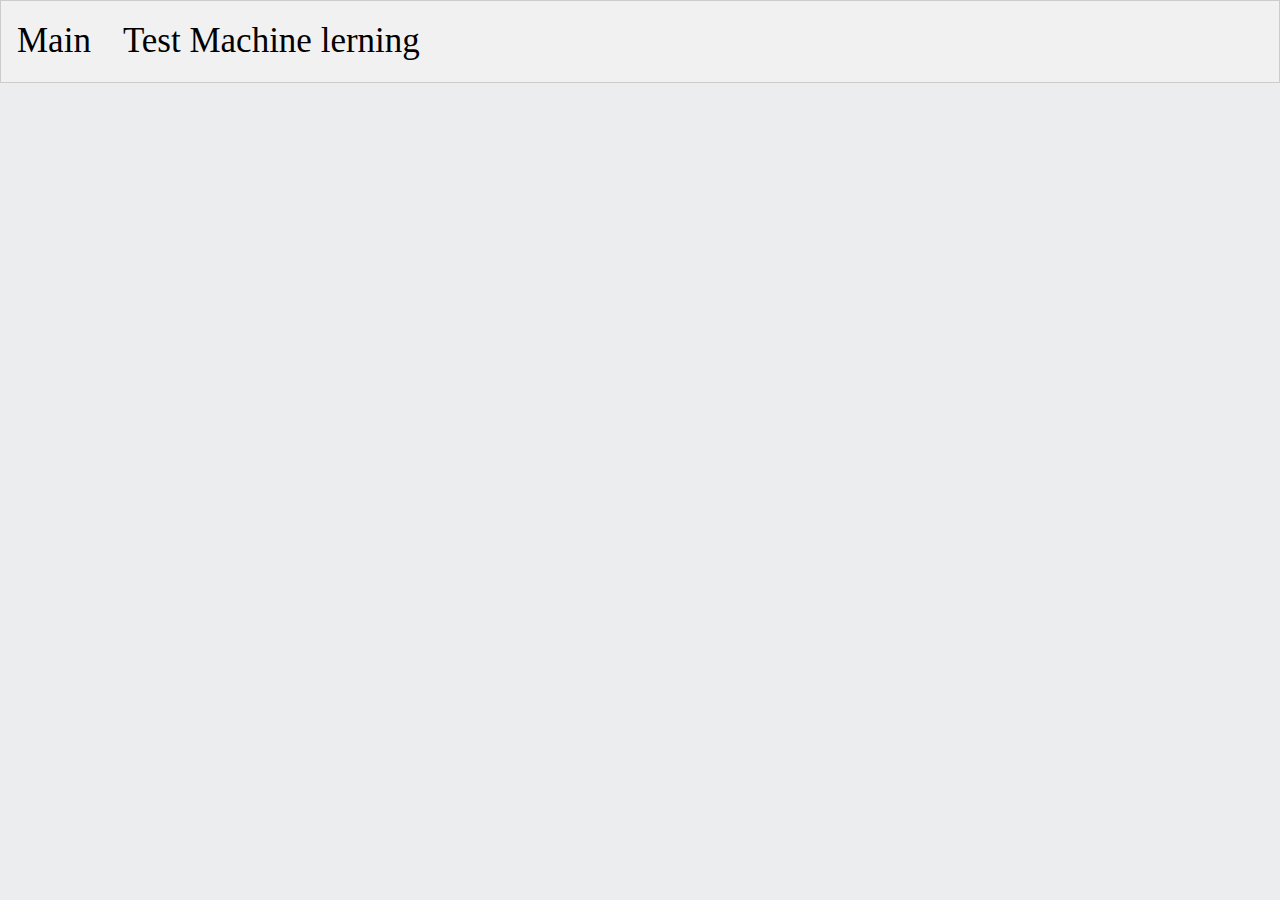
==== commit a2e01979: "Worked" ====
--- a/web/index.html
+++ b/web/index.html
@@ -32,7 +32,7 @@
     <!-- Tab links -->
     <div class="tab">
         <button class="tablinks" onclick="openTab(event, 'mainTab')">Main</button>
-        <button class="tablinks" onclick="openTab(event, 'modelTab')">Test Machine lernign</button>
+        <button class="tablinks" onclick="openTab(event, 'modelTab')">Test Machine lerning</button>
     </div>
 </header>
 
